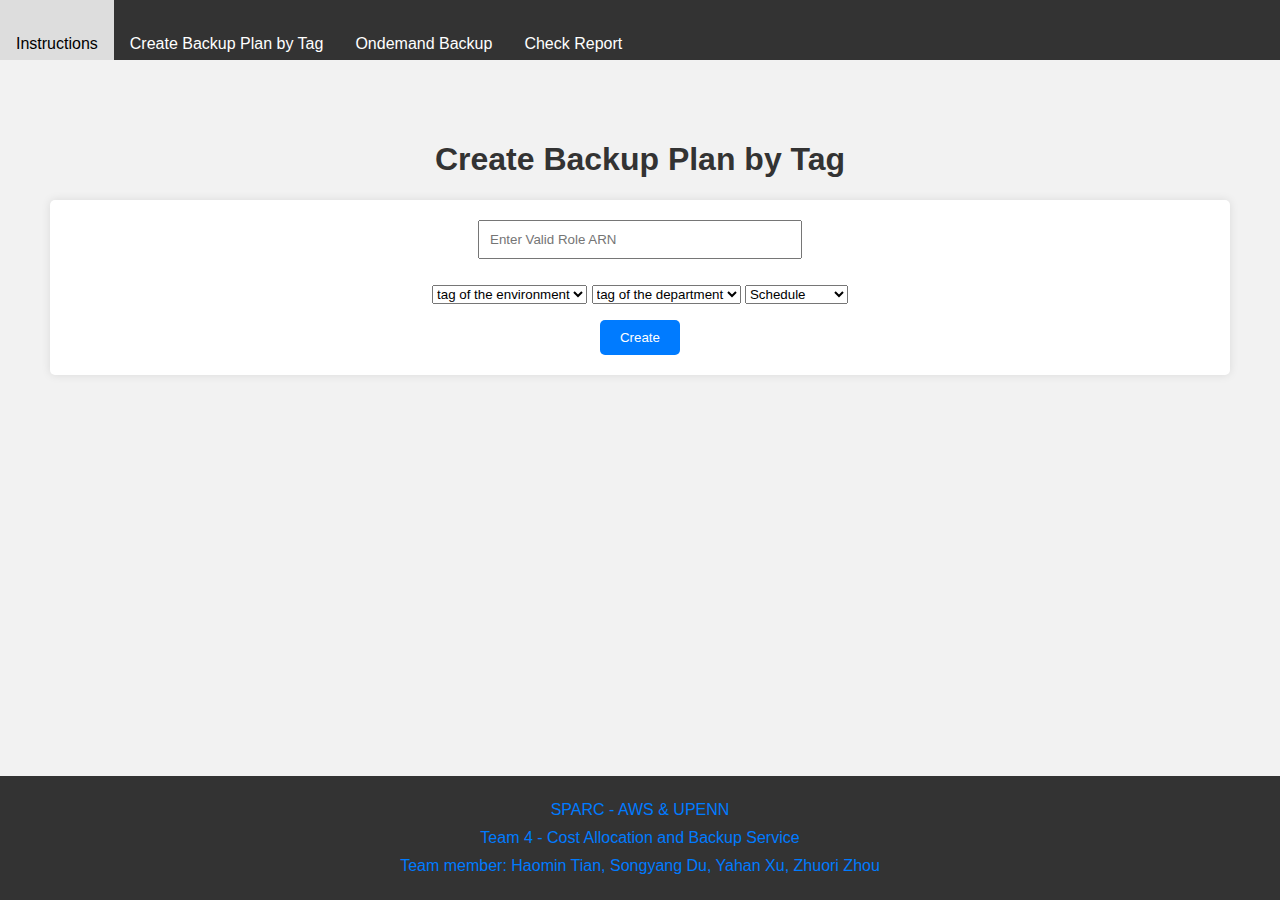
==== index.html @ 434b36d3 "Initial commit" ====
<!DOCTYPE html>
<html lang="en">

<head>
    <link rel="stylesheet" href="styles.css">
    <meta charset="UTF-8">
    <meta name="viewport" content="width=device-width, initial-scale=1.0">
    <title>Create Backup Page</title>
</head>

<body>
    <div class="navbar">
        <a href="instruction.html">Instructions</a>
        <a href="index.html">Create Backup Plan by Tag</a>
        <a href="ondemand.html">Ondemand Backup</a>
        <a href="csv.html">Check Report</a>
    </div>
    <div class="container">
        <h1>Create Backup Plan by Tag</h1>
        <form onsubmit="event.preventDefault(); submitForm();" class="backup-form">
            <input id="roleArn" type="text" placeholder="Enter Valid Role ARN" required />
            <div class="container">
                <!-- Dropdown for env tags -->
                <select id="envTag">
                    <option value="" disabled selected>tag of the environment</option>
                    <!-- Add your tag options here -->
                    <option value="dev">dev</option>
                    <option value="staging">staging</option>
                    <option value="prod">prod</option>
                </select>

                <!-- Dropdown for department tags -->
                <select id="depTag">
                    <option value="" disabled selected>tag of the department</option>
                    <!-- Add your tag options here -->
                    <option value="hr">HR</option>
                    <option value="sales">sales</option>
                    <option value="marketing">marketing</option>
                </select>

                <!-- Dropdown for backup schedule -->
                <select id="backupSchedule">
                    <option value="" disabled selected>Schedule</option>
                    <!-- Add your schedule options here -->
                    <option value="6">every 6 hours</option>
                    <option value="3">every 3 hours</option>
                    <option value="1">every 1 hour</option>
                </select>
            </div>
            
            <button type="submit">Create</button>
        </form>
        <p id="result"></p>
    </div>

    <p id="responseMessage"></p>
    <script>
        async function submitForm() {
            const API_URL = "https://7f2g4rmw47.execute-api.us-east-1.amazonaws.com/createBackupPlan";
            const roleArn = document.getElementById("roleArn").value;
            const envTag = document.getElementById("envTag").value;
            const depTag = document.getElementById("depTag").value;
            const backupSchedule = document.getElementById("backupSchedule").value;
            const resultElement = document.getElementById("result");

            // Show a processing message
            resultElement.textContent = "Processing...";

            const requestOptions = {
                method: 'POST',
                headers: { 'Content-Type': 'application/json' },
                body: JSON.stringify({
                    role_arn: roleArn,
                    env: envTag,
                    dep: depTag,
                    schedule: backupSchedule
                })
            };

            try {
                const response = await fetch(API_URL, requestOptions);
                const data = await response.json();

                // Display the result message
                resultElement.textContent = data.message || "Success!";
            } catch (error) {
                // Display error message
                resultElement.textContent = "An error occurred: " + error.message;
            }
        }
    </script>
    <footer class="footer">
        <div class="footer-content">
            <P>SPARC - AWS & UPENN</P>
            <p>Team 4 - Cost Allocation and Backup Service</p>
            <p>Team member: Haomin Tian, Songyang Du, Yahan Xu, Zhuori Zhou</p>
        </div>
    </footer>
</body>

</html>
---- styles.css ----
body {
    font-family: Arial, sans-serif;
    margin: 50px;
    text-align: center;
    background-color: #f2f2f2;
}

h1 {
    color: #333;
}

form {
    background-color: #fff;
    padding: 20px;
    border-radius: 5px;
    box-shadow: 0 0 10px rgba(0, 0, 0, 0.1);
}

input[type="text"] {
    padding: 10px;
    width: 300px;
    margin-bottom: 10px;
}

button {
    padding: 10px 20px;
    background-color: #007BFF;
    color: #fff;
    border: none;
    border-radius: 5px;
    cursor: pointer;
    transition: background-color 0.3s;
}

button:hover {
    background-color: #0056b3;
}

p {
    margin-top: 20px;
    color: #007BFF;
}
/* Styles for the form */
.backup-form {
    display: flex;
    flex-direction: column;
    align-items: center;  /* Centers all direct children horizontally */
    gap: 1rem;  /* this will add space between every direct child of the form */
}

/* Styles for input boxes */
.input-box {
    padding: 0.5rem; /* Adds some space inside the input box for text */
    width: 100%; /* Makes the input span the full width of its container */
    max-width: 400px; /* Sets a max-width to prevent it from being too wide */
}

/* Styles for dropdowns */
.dropdown-container {
    display: flex;
    gap: 1rem;  /* Adds space between the dropdowns */
    width: 100%; /* Makes the container span the full width of its parent */
    justify-content: center; /* Centers the dropdowns within the container */
    max-width: 400px; /* Sets a max-width to prevent it from being too wide */
}

.dropdown {
    padding: 0.5rem;  /* Adds some space inside the dropdown */
    flex: 1;  /* Makes sure dropdowns take equal width */
}

/* Styles for the submit button */
.submit-button {
    padding: 0.5rem 1rem;  /* Adds some space inside the button */
    width: auto; /* Allows the button to size based on its content */
}

body {
    font-family: Arial, sans-serif;
}

/*  */

.navbar a {
    float: left;
    display: block;
    color: white;
    text-align: center;
    padding: 14px 16px;
    text-decoration: none;
}

.navbar a:hover {
    background-color: #ddd;
    color: black;
}
.navbar {
    background-color: #333;
    overflow: hidden;
    width: 100%;          /* Make it cover the entire width of the page */
    height: 60px;         /* Adjust this value to give more height to the navbar */
    line-height: 60px;    /* Adjust this to vertically center the links in the navbar */
    position: fixed;      /* This will keep the navbar at the top even when you scroll */
    top: 0;               /* Position it at the top */
    left: 0;              /* Position it at the left */
    z-index: 1000;        /* Ensure it's above other elements */
}

body {
    font-family: Arial, sans-serif;
    padding-top: 70px;    /* This ensures that your content begins below the navbar */
}

.footer {
    background-color: #333;
    color: #fff;
    text-align: center;
    padding: 20px 0;
    position: fixed;
    bottom: 0;
    left: 0;
    width: 100%;
    z-index: 1000;  /* Make sure it stays on top */
}

.footer-content p {
    margin: 0;    /* Remove default paragraph spacing */
    padding: 5px;
}

body {
    /* other styles... */

    /* Add padding to the bottom to ensure your page content doesn't get obscured by the footer */
    padding-bottom: 80px; 
}
/* Button Group */

.button-group {
    display: flex;
    flex-direction: column;
    align-items: center;    /* Center the buttons horizontally since the flex direction is column */
    gap: 15px;  /* Creates space between buttons */
}

.button-primary, .button-secondary {
    display: inline-block;
    padding: 10px 20px;
    text-decoration: none;
    border-radius: 5px;
    font-size: 16px;
    transition: background-color 0.3s ease;
    text-align: center;
    width: 250px;
}

.button-primary {
    background-color: #007BFF;
    color: white;
}

.button-secondary {
    background-color: #6c757d;
    color: white;
}

.button-primary:hover {
    background-color: #0056b3;
}

.button-secondary:hover {
    background-color: #5a6268;
}
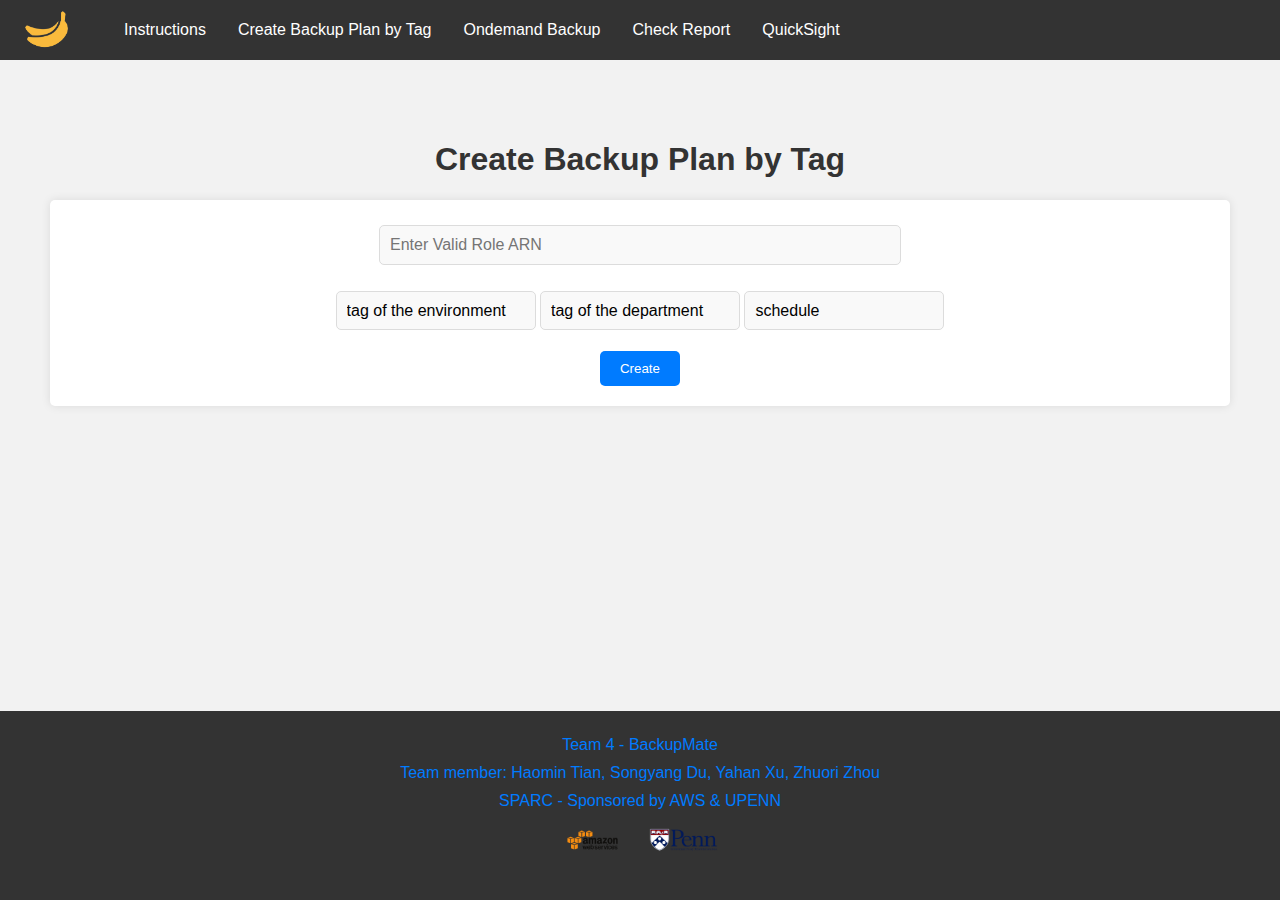
==== commit d3108eb7: "final 1.0" ====
--- a/index.html
+++ b/index.html
@@ -10,11 +10,14 @@
 
 <body>
     <div class="navbar">
+        <img src="logo.png" alt="Logo" class="logo-image">
         <a href="instruction.html">Instructions</a>
         <a href="index.html">Create Backup Plan by Tag</a>
         <a href="ondemand.html">Ondemand Backup</a>
         <a href="csv.html">Check Report</a>
+        <a href="quicksight.html">QuickSight</a>
     </div>
+     
     <div class="container">
         <h1>Create Backup Plan by Tag</h1>
         <form onsubmit="event.preventDefault(); submitForm();" class="backup-form">
@@ -40,7 +43,7 @@
 
                 <!-- Dropdown for backup schedule -->
                 <select id="backupSchedule">
-                    <option value="" disabled selected>Schedule</option>
+                    <option value="" disabled selected>schedule</option>
                     <!-- Add your schedule options here -->
                     <option value="6">every 6 hours</option>
                     <option value="3">every 3 hours</option>
@@ -91,9 +94,14 @@
     </script>
     <footer class="footer">
         <div class="footer-content">
-            <P>SPARC - AWS & UPENN</P>
-            <p>Team 4 - Cost Allocation and Backup Service</p>
+            <p>Team 4 - BackupMate</p>
             <p>Team member: Haomin Tian, Songyang Du, Yahan Xu, Zhuori Zhou</p>
+            <P>SPARC - Sponsored by AWS & UPENN</P>
+            <div class="sponsor-images">
+                <img src="aws.png" alt="Sponsor 1" class="sponsor-image">
+                <img src="upenn.png" alt="Sponsor 2" class="sponsor-image">
+                <!-- Add more sponsor images as needed -->
+            </div>
         </div>
     </footer>
 </body>
--- a/styles.css
+++ b/styles.css
@@ -171,3 +171,79 @@
 .button-secondary:hover {
     background-color: #5a6268;
 }
+
+.logo-image {
+    height: 60px; /* Adjust as needed */
+    margin-right: 15px; /* Adds some space between the logo and the navbar */
+}
+
+.navbar {
+    display: flex;
+    align-items: center;
+    /* If you have other styles for navbar, keep them */
+}
+
+.sponsor-images {
+    display: flex;
+    justify-content: center; /* Centers the images horizontally */
+    margin-bottom: 15px; /* Add some space between images and footer text */
+}
+
+.sponsor-image {
+    height: 50px; /* Adjust this as needed */
+    margin: 0 10px; /* Adds some spacing between images */
+}
+
+/* Container around the selects to position them */
+.container {
+    position: relative;
+}
+
+/* Style the dropdown select box */
+select {
+    font-size: 16px; 
+    width: 200px;  /* adjust as needed */
+    padding: 10px;
+    border-radius: 5px;
+    border: 1px solid #dcdcdc; 
+    appearance: none;  /* Remove default appearance */
+    -webkit-appearance: none; 
+    -moz-appearance: none;
+    background-color: #f9f9f9; 
+    cursor: pointer;
+    margin: 5px 0;  /* Spacing between dropdowns */
+}
+
+/* Add a custom arrow to indicate it's a dropdown */
+select:after {
+    content: "\25BC"; 
+    position: absolute;
+    top: 50%;
+    right: 10px;
+    transform: translateY(-50%);
+    pointer-events: none; 
+}
+
+/* Style the dropdown options */
+select option {
+    padding: 8px 10px; 
+}
+
+/* Style for the input box */
+input[type="text"] {
+    font-size: 16px;
+    width: 500px;  /* adjust as needed */
+    padding: 10px;
+    border-radius: 5px;
+    border: 1px solid #dcdcdc;
+    background-color: #f9f9f9;
+    margin: 5px 0;  /* Spacing between the input and surrounding elements */
+    transition: border 0.3s;  /* Smooth transition for the border color */
+}
+
+/* Enhance the look on focus */
+input[type="text"]:focus {
+    border-color: #007BFF;  /* Change this to your preferred color */
+    outline: none;  /* Removes the default browser outline */
+}
+
